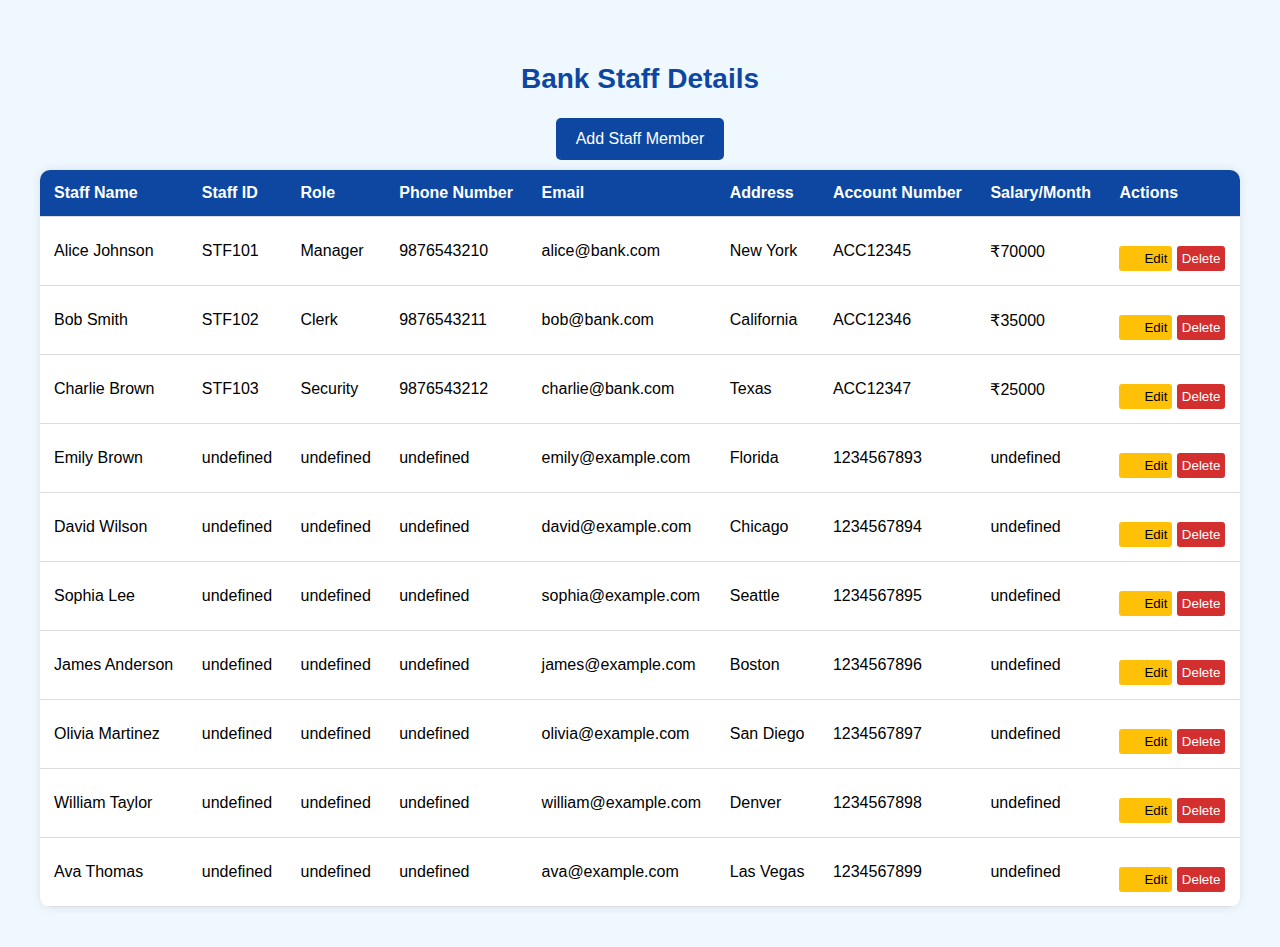
==== staff.html @ e9892da3 "first commit" ====
<!DOCTYPE html>
<html lang="en">
<head>
    <meta charset="UTF-8">
    <meta name="viewport" content="width=device-width, initial-scale=1.0">
    <title>Bank Staff Details</title>
    <style>
        body {
            font-family: 'Poppins', sans-serif;
            margin: 20px;
            padding: 20px;
            background-color: #f0f8ff;
        }
        h2 {
            text-align: center;
            color: #0d47a1;
            font-size: 28px;
        }
        table {
            width: 100%;
            border-collapse: collapse;
            background: #fff;
            box-shadow: 0px 0px 10px rgba(0, 0, 0, 0.1);
            border-radius: 10px;
            overflow: hidden;
        }
        th, td {
            padding: 14px;
            text-align: left;
            border-bottom: 1px solid #ddd;
        }
        th {
            background: #0d47a1;
            color: white;
        }
        tr:hover, .selected {
            background: #bbdefb !important;
        }
        .button {
            display: block;
            margin: 10px auto;
            padding: 12px 20px;
            background: #0d47a1;
            color: white;
            border: none;
            cursor: pointer;
            border-radius: 5px;
            font-size: 16px;
        }
        .button:hover {
            background: #1565c0;
        }
        .delete-btn {
            background: #d32f2f;
            color: white;
            padding: 5px;
            border: none;
            cursor: pointer;
            border-radius: 3px;
            margin-top: 15px;
        }
        .delete-btn:hover {
            background: #b71c1c;
        }
        .edit-btn {
            background: #ffc107;
            color: black;
            padding: 5px;
            padding-left: 25px;
            border: none;
            cursor: pointer;
            border-radius: 3px;
            align-items: center;
        }
        .edit-btn:hover {
            background: #ffb300;
        }
        .modal {
            display: none;
            position: fixed;
            top: 50%;
            left: 50%;
            transform: translate(-50%, -50%);
            background: white;
            padding: 20px;
            box-shadow: 0px 0px 15px rgba(0, 0, 0, 0.2);
            border-radius: 10px;
            width: 300px;
            text-align: center;
        }
        .modal input {
            width: 90%;
            margin: 8px 0;
            padding: 8px;
            border: 1px solid #ddd;
            border-radius: 5px;
        }
        .modal button {
            margin-top: 10px;
            padding: 8px;
            width: 100%;
            border: none;
            cursor: pointer;
        }
        .modal .save {
            background: #1e88e5;
            color: white;
            border-radius: 5px;
        }
        .modal .close {
            background: #d32f2f;
            color: white;
            border-radius: 5px;
        }
    </style>
</head>
<body>
    <h2>Bank Staff Details</h2>
    <button class="button" onclick="showModal()">Add Staff Member</button>
    <table id="staffTable">
        <tr>
            <th>Staff Name</th>
            <th>Staff ID</th>
            <th>Role</th>
            <th>Phone Number</th>
            <th>Email</th>
            <th>Address</th>
            <th>Account Number</th>
            <th>Salary/Month</th>
            <th>Actions</th>
        </tr>
    </table>
    <div id="staffModal" class="modal">
        <h3 id="modalTitle">Add Staff Member</h3>
        <input type="text" id="name" placeholder="Staff Name">
        <input type="text" id="role" placeholder="Role">
        <input type="text" id="phone" placeholder="Phone Number">
        <input type="email" id="email" placeholder="Email">
        <input type="text" id="address" placeholder="Address">
        <input type="text" id="account" placeholder="Account Number">
        <input type="text" id="salary" placeholder="Salary/Month">
        <button class="save" onclick="saveStaff()">Save</button>
        <button class="close" onclick="closeModal()">Close</button>
    </div>
    <script>
        let staffData = [
            { name: "Alice Johnson", id: "STF101", role: "Manager", phone: "9876543210", email: "alice@bank.com", address: "New York", account: "ACC12345", salary: "₹70000" },
            { name: "Bob Smith", id: "STF102", role: "Clerk", phone: "9876543211", email: "bob@bank.com", address: "California", account: "ACC12346", salary: "₹35000" },
            { name: "Charlie Brown", id: "STF103", role: "Security", phone: "9876543212", email: "charlie@bank.com", address: "Texas", account: "ACC12347", salary: "₹25000" },
            { name: "Emily Brown", dob: "1994-11-30", gender: "Female", account: "1234567893", ifsc: "IFSC004", micr: "MICR004", aadhar: "123456789015", email: "emily@example.com", contact: "9876543213", address: "Florida", balance: "₹4500" },
            { name: "David Wilson", dob: "1988-07-19", gender: "Male", account: "1234567894", ifsc: "IFSC005", micr: "MICR005", aadhar: "123456789016", email: "david@example.com", contact: "9876543214", address: "Chicago", balance: "₹5500" },
            { name: "Sophia Lee", dob: "1991-02-10", gender: "Female", account: "1234567895", ifsc: "IFSC006", micr: "MICR006", aadhar: "123456789017", email: "sophia@example.com", contact: "9876543215", address: "Seattle", balance: "₹8000" },
            { name: "James Anderson", dob: "1987-09-14", gender: "Male", account: "1234567896", ifsc: "IFSC007", micr: "MICR007", aadhar: "123456789018", email: "james@example.com", contact: "9876543216", address: "Boston", balance: "₹6200" },
            { name: "Olivia Martinez", dob: "1995-05-05", gender: "Female", account: "1234567897", ifsc: "IFSC008", micr: "MICR008", aadhar: "123456789019", email: "olivia@example.com", contact: "9876543217", address: "San Diego", balance: "₹9000" },
            { name: "William Taylor", dob: "1993-12-25", gender: "Male", account: "1234567898", ifsc: "IFSC009", micr: "MICR009", aadhar: "123456789020", email: "william@example.com", contact: "9876543218", address: "Denver", balance: "₹4800" },
            { name: "Ava Thomas", dob: "1989-06-18", gender: "Female", account: "1234567899", ifsc: "IFSC010", micr: "MICR010", aadhar: "123456789021", email: "ava@example.com", contact: "9876543219", address: "Las Vegas", balance: "₹7300" }
        ];
        let editIndex = -1;

        function populateTable() {
            let table = document.getElementById("staffTable");
            table.innerHTML = `<tr>
                <th>Staff Name</th>
                <th>Staff ID</th>
                <th>Role</th>
                <th>Phone Number</th>
                <th>Email</th>
                <th>Address</th>
                <th>Account Number</th>
                <th>Salary/Month</th>
                <th>Actions</th>
            </tr>`;
            staffData.forEach((staff, index) => {
                let row = table.insertRow();
                row.innerHTML = `<td>${staff.name}</td>
                                 <td>${staff.id}</td>
                                 <td>${staff.role}</td>
                                 <td>${staff.phone}</td>
                                 <td>${staff.email}</td>
                                 <td>${staff.address}</td>
                                 <td>${staff.account}</td>
                                 <td>${staff.salary}</td>
                                 <td>
                                      <button class='edit-btn' onclick='editStaff(${index})'>Edit</button>
                                     <button class='delete-btn' onclick='deleteRow(${index})'>Delete</button>
                                     
                                 </td>`;
            });
        }

        function showModal() {
            document.getElementById("staffModal").style.display = "block";
            document.getElementById("modalTitle").innerText = editIndex === -1 ? "Add Staff Member" : "Edit Staff Member";
        }

        
            function closeModal() {
                document.getElementById("staffModal").style.display = "none";
                document.getElementById("name").value = "";
                document.getElementById("role").value = "";
                document.getElementById("phone").value = "";
                document.getElementById("email").value = "";
                document.getElementById("address").value = "";
                document.getElementById("account").value = "";
                document.getElementById("salary").value = "";
                editIndex = -1;
            }
       

        function saveStaff() {
            let name = document.getElementById("name").value;
            let role = document.getElementById("role").value;
            let phone = document.getElementById("phone").value;
            let email = document.getElementById("email").value;
            let address = document.getElementById("address").value;
            let account = document.getElementById("account").value;
            let salary = `₹${document.getElementById("salary").value}`;

            if (name && role) {
                let staff = { name, id: editIndex === -1 ? `STF${staffData.length + 101}` : staffData[editIndex].id, role, phone, email, address, account, salary };
                if (editIndex === -1) {
                    staffData.push(staff);
                } else {
                    staffData[editIndex] = staff;
                    editIndex = -1;
                }
                closeModal();
                populateTable();
            }
        }

        function editStaff(index) {
            let staff = staffData[index];
            document.getElementById("name").value = staff.name;
            document.getElementById("role").value = staff.role;
            document.getElementById("phone").value = staff.phone;
            document.getElementById("email").value = staff.email;
            document.getElementById("address").value = staff.address;
            document.getElementById("account").value = staff.account;
            document.getElementById("salary").value = staff.salary.replace('₹', '');
            editIndex = index;
            showModal();
        }

        function deleteRow(index) {
            staffData.splice(index, 1);
            populateTable();
        }

        populateTable();
    </script>
</body>
</html>
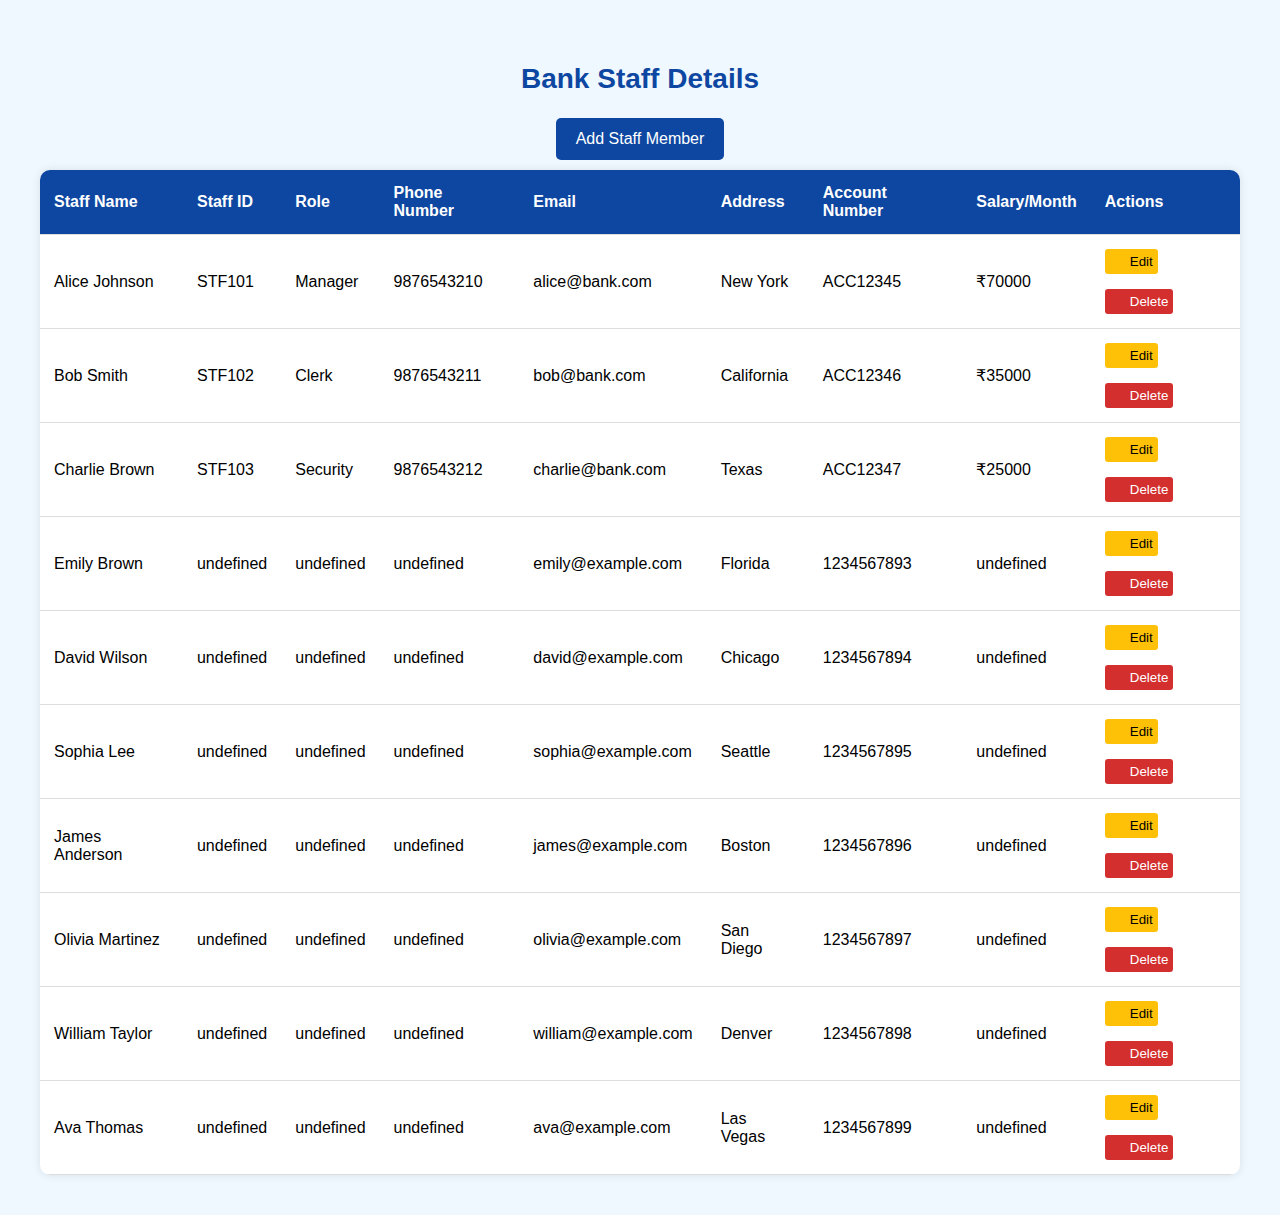
==== commit 51407d5d: "created login html file" ====
--- a/staff.html
+++ b/staff.html
@@ -54,6 +54,7 @@
             background: #d32f2f;
             color: white;
             padding: 5px;
+            padding-left: 25px;
             border: none;
             cursor: pointer;
             border-radius: 3px;
@@ -70,7 +71,6 @@
             border: none;
             cursor: pointer;
             border-radius: 3px;
-            align-items: center;
         }
         .edit-btn:hover {
             background: #ffb300;
